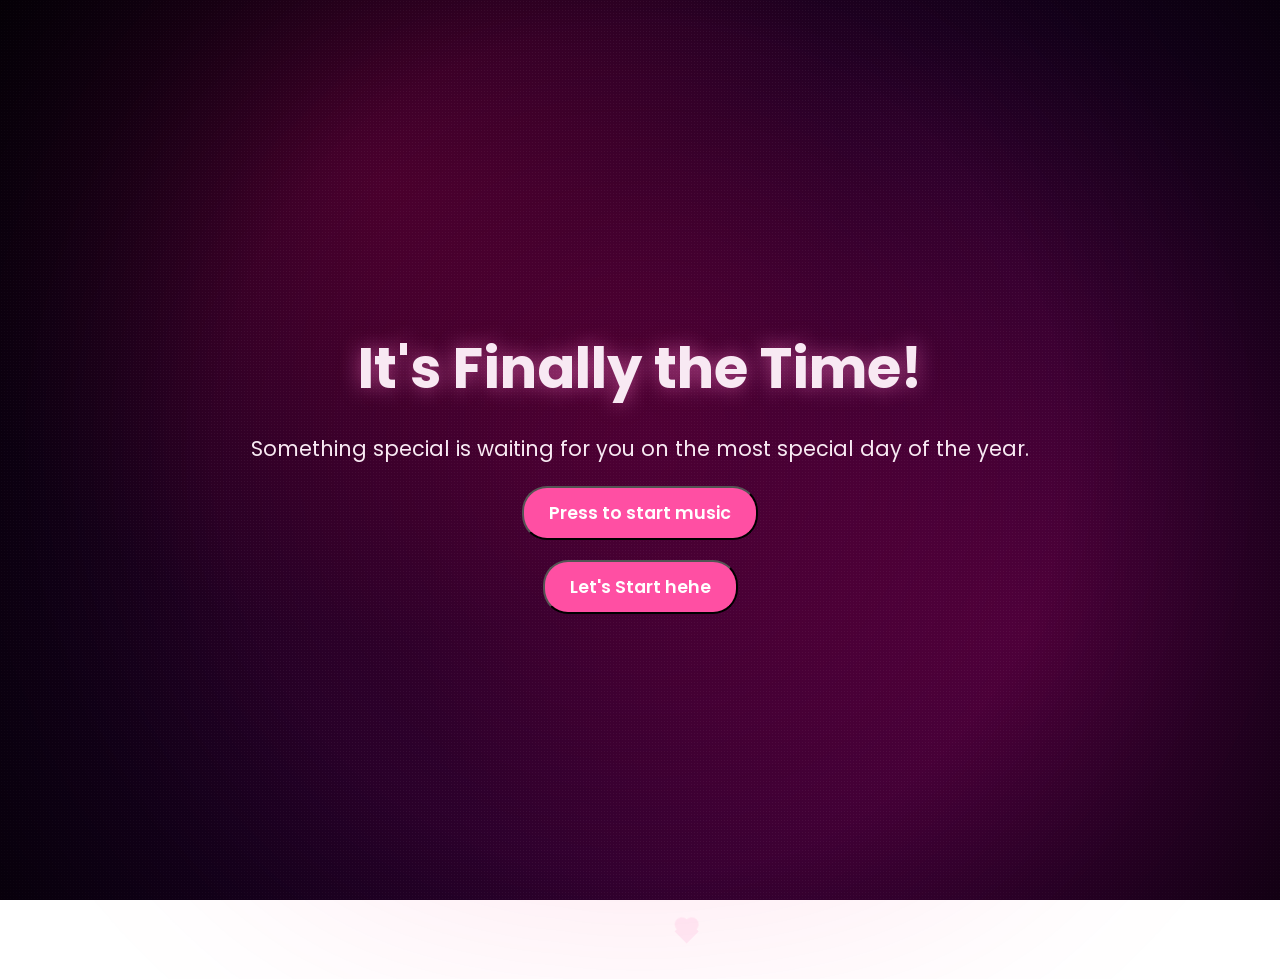
==== index.html @ a1e0117a "Add files via upload" ====
<!DOCTYPE html>
<html>
<head>
  <title>Something Special</title>
  <link rel="stylesheet" href="css/style.css">
</head>
<body class="stars">


<div class="galaxy"></div>
<div class="fog"></div>
  <audio id="bgMusic" autoplay loop>
  <source src="music.mp3" type="audio/mpeg">
</audio>

<div class="content-wrapper">
  <h1 class="countdown-big" id="countdown"></h1>
  <p class="love-text">Something special is waiting for you on the most special day of the year.</p>
  <button class="btn" onclick="startMusic()">Press to start music</button>
  <button id="openBtn" class="btn" style="display:none;" onclick="goTo('appreciation.html')">Let's Start hehe</button>
</div>

<script src="js/script.js"></script>
<script>
const unlockDate = new Date("March 7, 2026 00:00:00").getTime(); // CHANGE DATE
const countdownEl = document.getElementById("countdown");
const btn = document.getElementById("openBtn");

setInterval(function(){
  const now = new Date().getTime();
  const distance = unlockDate - now;

  if(distance <= 0){
    countdownEl.innerHTML = "It's Finally the Time!";
    btn.style.display = "inline-block";
    return;
  }

  const hours = Math.floor((distance / (1000 * 60 * 60)) % 24);
  const minutes = Math.floor((distance / (1000 * 60)) % 60);
  const seconds = Math.floor((distance / 1000) % 60);

  countdownEl.innerHTML = hours + "h " + minutes + "m " + seconds + "s";
},1000);

// Simple navigation function if js/script.js doesn't have it
function goTo(page) {
    window.location.href = page;
}
</script>
</body>
</html>
---- css/style.css ----
@import url('https://fonts.googleapis.com/css2?family=Poppins:wght@300;400;600;700&display=swap');

* {
  margin: 0;
  padding: 0;
  box-sizing: border-box;
  font-family: Poppins, sans-serif;
}

.hidden {
  display: none !important;
}

/* ================= DARK MYSTERIOUS NIGHT BACKGROUND ================= */

body.stars {
  background:
    radial-gradient(circle at 30% 20%, rgba(180, 0, 80, 0.25), transparent 40%),
    radial-gradient(circle at 80% 70%, rgba(255, 0, 120, 0.15), transparent 50%),
    linear-gradient(135deg, #0b0012 0%, #1a0025 50%, #2a0033 100%);
  background-attachment: fixed;
  background-size: cover;
  color: #f8e9f3;
  min-height: 100vh;
  height: auto;
  overflow-y: auto;
  
  flex-direction: column;
  text-align: center;
  padding: 20px;
  animation: fadeIn 1.2s ease forwards;
  opacity: 0;
}

/* Cinematic Vignette */
body.stars::after {
  content: "";
  position: fixed;
  inset: 0;
  background: radial-gradient(circle, transparent 55%, rgba(0, 0, 0, 0.65) 100%);
  pointer-events: none;
  z-index: 0;
}

/* ================= GLOBAL FADE IN ================= */

@keyframes fadeIn {
  to {
    opacity: 1;
  }
}

.fade-out {
  opacity: 0 !important;
  transition: opacity 0.4s ease;
}

/* ================= LOADER ================= */

#loader {
  position: fixed;
  inset: 0;
  background: #000000f2;
  display: flex;
  flex-direction: column;
  justify-content: center;
  align-items: center;
  z-index: 9999;
  transition: opacity 1.2s ease;
}

.moon {
  font-size: 70px;
  margin-bottom: 20px;
  animation: float 3s infinite;
}

@keyframes float {

  0%,
  100% {
    transform: translateY(0);
  }

  50% {
    transform: translateY(-15px);
  }
}

.loadtext {
  font-size: 1.8rem;
  width: 80%;
  line-height: 1.6;
}

/* ================= COUNTDOWN ================= */

.countdown-big {
  font-size: 3.5rem;
  font-weight: 700;
  margin-bottom: 20px;
  text-shadow: 0 0 20px rgba(255, 120, 200, 0.6);
}

/* ================= BUTTONS ================= */

.btn {
  padding: 12px 25px;
  background: #ff4fa3;
  color: #fff;
  border-radius: 25px;
  text-decoration: none;
  font-weight: 600;
  font-size: 1.1rem;
  margin-top: 20px;
  display: inline-block;
  transition: .3s ease;
  z-index: 5;
  position: relative;
}

.btn:hover {
  transform: scale(1.12) translateY(-3px);
  background: #ff2f92;
  box-shadow: 0 0 20px rgba(255, 79, 163, 0.6);
}

.content-wrapper {
  position: relative;
  z-index: 10;
  padding: 40px;
  max-width: 8000px;
  width: 100%;
  min-height:100vh;
  display:flex;
   flex-direction:column; 
  justify-content:center;
  align-items:center;
  text-align:center;
}

/* ================= TEXT STYLES ================= */

.love-text,
.letter-text {
  font-size: 1.3rem;
  max-width: 850vw;
  line-height: 1.7;
  color: #f8e9f3;
}

/* ================= ATMOSPHERIC GLOW ================= */

.fog {
  position: fixed;
  width: 120vw;
  height: 120vh;
  top: -10vh;
  left: -10vw;
  filter: blur(70px);
  background: radial-gradient(circle, rgba(255, 0, 100, 0.18), transparent 70%);
  animation: pulseGlow 8s infinite ease-in-out alternate;
  pointer-events: none;
  z-index: 0;
}

@keyframes pulseGlow {
  from {
    opacity: 0.4;
  }

  to {
    opacity: 0.7;
  }
}

/* ================= STAR FIELD ================= */

.galaxy {
  position: fixed;
  inset: 0;
  background: radial-gradient(white 1px, transparent 1px);
  background-size: 3px 3px;
  opacity: 0.05;
  mix-blend-mode: screen;
  pointer-events: none;
  z-index: 0;
}

/* ================= FLOATING HEARTS ================= */


.heart{
  position:fixed;
  bottom:-40px; /* start below screen */
  width:14px;
  height:14px;
  background:#ff4fa3;
  transform:rotate(45deg);
  opacity:0.1;
  animation:floatUp linear infinite;
  pointer-events:none;
  z-index:2;
}

.heart::before,
.heart::after{
  content:"";
  position:absolute;
  width:14px;
  height:14px;
  background:#ff4fa3;
  border-radius:50%;
}

.heart::before{
  top:-7px;
  left:0;
}

.heart::after{
  left:-7px;
  top:0;
}

@keyframes floatUp{
  0%{
    transform:translateY(0) rotate(45deg);
    opacity:0;
  }
  10%{opacity:0.15;}
  100%{
    transform:translateY(-120vh) rotate(45deg);
    opacity:0;
  }
}

/* ================= BALLOONS ================= */

.balloon{
  position:fixed;
  bottom:-120px;
  width:55px;
  height:75px;
  border-radius:50% 50% 48% 48%;
  background:radial-gradient(circle at 30% 30%, #ff8edc, #ff2f92);
  animation: floatUp 18s linear infinite,
             sway 4s ease-in-out infinite alternate;
  opacity:0.8;
  z-index:0;
  box-shadow:
    0 0 20px rgba(255,79,163,0.6),
    0 0 40px rgba(255,79,163,0.3);
}
/* Balloon knot */
.balloon::before{
  content:"";
  position:absolute;
  bottom:-8px;
  left:50%;
  transform:translateX(-50%);
  width:10px;
  height:10px;
  background:#ff2f92;
  border-radius:2px;
}

/* Balloon string */
.balloon::after{
  content:"";
  position:absolute;
  bottom:-80px;   /* attach string BELOW balloon */
  left:50%;
  transform:translateX(-50%);
  width:2px;
  height:80px;
  background:rgba(255,200,230,0.4);
}

/* Floating upward */
@keyframes floatUp{
  0%{
    transform:translateY(0) scale(0.95);
  }
  100%{
    transform:translateY(-120vh) scale(1.05);
  }
}

/* Gentle sway */
@keyframes sway{
  0%{ margin-left:-10px; }
  100%{ margin-left:10px; }
}

/* ===== FALLING PETALS ===== */

.petal{
  position:fixed;
  top:-40px;
  width:18px;
  height:18px;
  background:radial-gradient(circle at 30% 30%, #ff7abf, #ff2f92);
  border-radius:60% 40% 60% 40%;
  opacity:0.6;
  animation:petalFall linear infinite;
  pointer-events:none;
  z-index:2;
}

@keyframes petalFall{
  0%{
    transform:translateY(0) rotate(0deg);
    opacity:0;
  }
  10%{opacity:0.7;}
  100%{
    transform:translateY(110vh) rotate(360deg);
    opacity:0;
  }
}

/* ===== FLOATING DUST ===== */

.dust{
  position:fixed;
  width:5px;
  height:5px;
  background:rgba(255,255,255,0.25);
  border-radius:50%;
  filter:blur(2px);
  animation:dustFloat 20s linear infinite;
  pointer-events:none;
  z-index:0;
}

@keyframes dustFloat{
  0%{ transform:translateY(100vh); }
  100%{ transform:translateY(-20vh); }
}

/* ===== BOKEH GLOW ===== */

.bokeh{
  position:fixed;
  width:200px;
  height:200px;
  background:radial-gradient(circle, rgba(255,79,163,0.25), transparent 70%);
  border-radius:50%;
  filter:blur(60px);
  opacity:0.4;
  pointer-events:none;
  z-index:0;
}


/* ===== LETTER STYLING ===== */

.letter {
  max-width: 850px;
  margin: 0 auto;
  font-size: 1.25rem;
  line-height: 1.9;
  color: #f8e9f3;
  text-align: center;
}

.letter p {
  margin-bottom: 22px;
  opacity: 0.95;
}

.letter-block {
  max-width: 850px;
  margin: 30px auto 0 auto;
  text-align: center;
}

.letter-block p {
  font-size: 1.2rem;
  line-height: 1.9;
  margin-bottom: 22px;
  color: #f8e9f3;
}
.letter strong {
  color: #ff7abf;
}

.signature {
  margin-top: 40px;
  font-weight: 600;
  font-size: 1.35rem;
  color: #ff8edc;
}

/* ================= HEART ================= */

.wish-heart{
  width:80px;
  height:80px;
  background:#ff4fa3;
  transform:rotate(45deg);
  margin:30px auto;
  position:relative;
  cursor:pointer;
  transition:0.4s ease;
  box-shadow:0 0 20px rgba(255,79,163,0.6);
}

.wish-heart::before,
.wish-heart::after{
  content:"";
  position:absolute;
  width:80px;
  height:80px;
  background:#ff4fa3;
  border-radius:50%;
}

.wish-heart::before{
  top:-40px;
  left:0;
}

.wish-heart::after{
  left:-40px;
  top:0;
}

.wish-heart.active{
  box-shadow:0 0 40px rgba(255,79,163,1);
  transform:rotate(45deg) scale(1.2);
}

.hold-text{
  opacity:0.8;
  margin-bottom:30px;
}

/* ================= STARS ================= */

.stars-container{
  display:flex;
  flex-wrap:wrap;
  justify-content:center;
  gap:12px;
  max-width:300px;
  margin:20px auto;
}

.star{
  width:20px;
  height:20px;
  background:#555;
  clip-path:polygon(
    50% 0%,
    61% 35%,
    98% 35%,
    68% 57%,
    79% 91%,
    50% 70%,
    21% 91%,
    32% 57%,
    2% 35%,
    39% 35%
  );
  cursor:pointer;
  transition:0.3s;
}

.star.active{
  background:#ffccff;
  box-shadow:0 0 12px #ffccff;
}

.question{
margin:20px 0;
padding:15px;
border-radius:10px;
transition:0.3s;
}



.names-grid{
  display:grid;
  grid-template-columns:repeat(auto-fit,minmax(220px,1fr));
  gap:15px;
  margin-top:40px;
  max-width:900px;
  margin-left:auto;
  margin-right:auto;
}

.names-grid .love-text{
  opacity:0;
  transform:translateY(15px);
}

.fade-lines p{
  opacity:0;
  transform:translateY(15px);
  transition:1s ease;
}
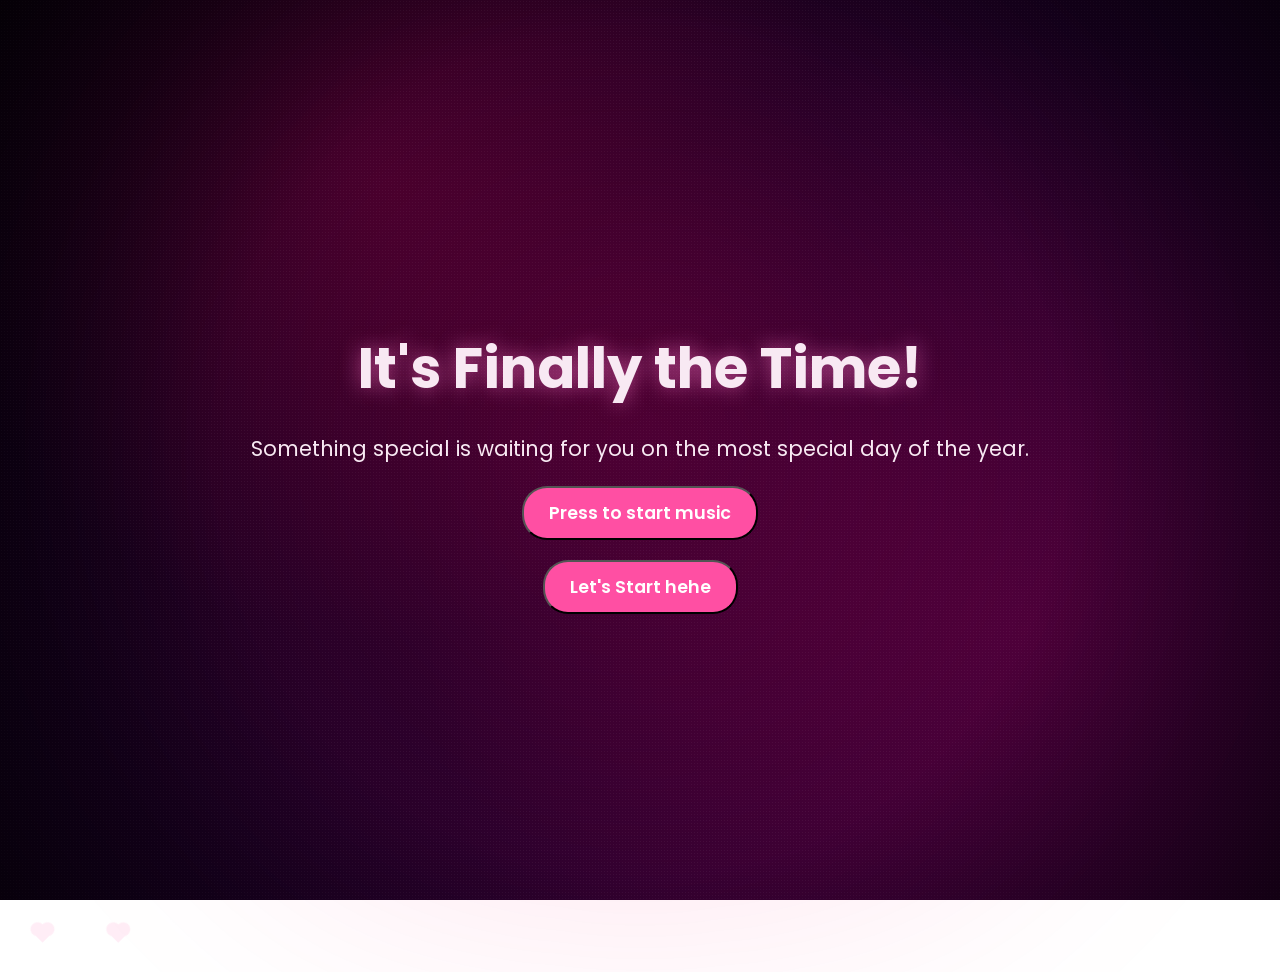
==== commit a40affbb: "Add files via upload" ====
--- a/index.html
+++ b/index.html
@@ -22,7 +22,7 @@
 
 <script src="js/script.js"></script>
 <script>
-const unlockDate = new Date("March 7, 2026 00:00:00").getTime(); // CHANGE DATE
+const unlockDate = new Date("March 7, 2025 00:00:00").getTime(); // CHANGE DATE
 const countdownEl = document.getElementById("countdown");
 const btn = document.getElementById("openBtn");
 
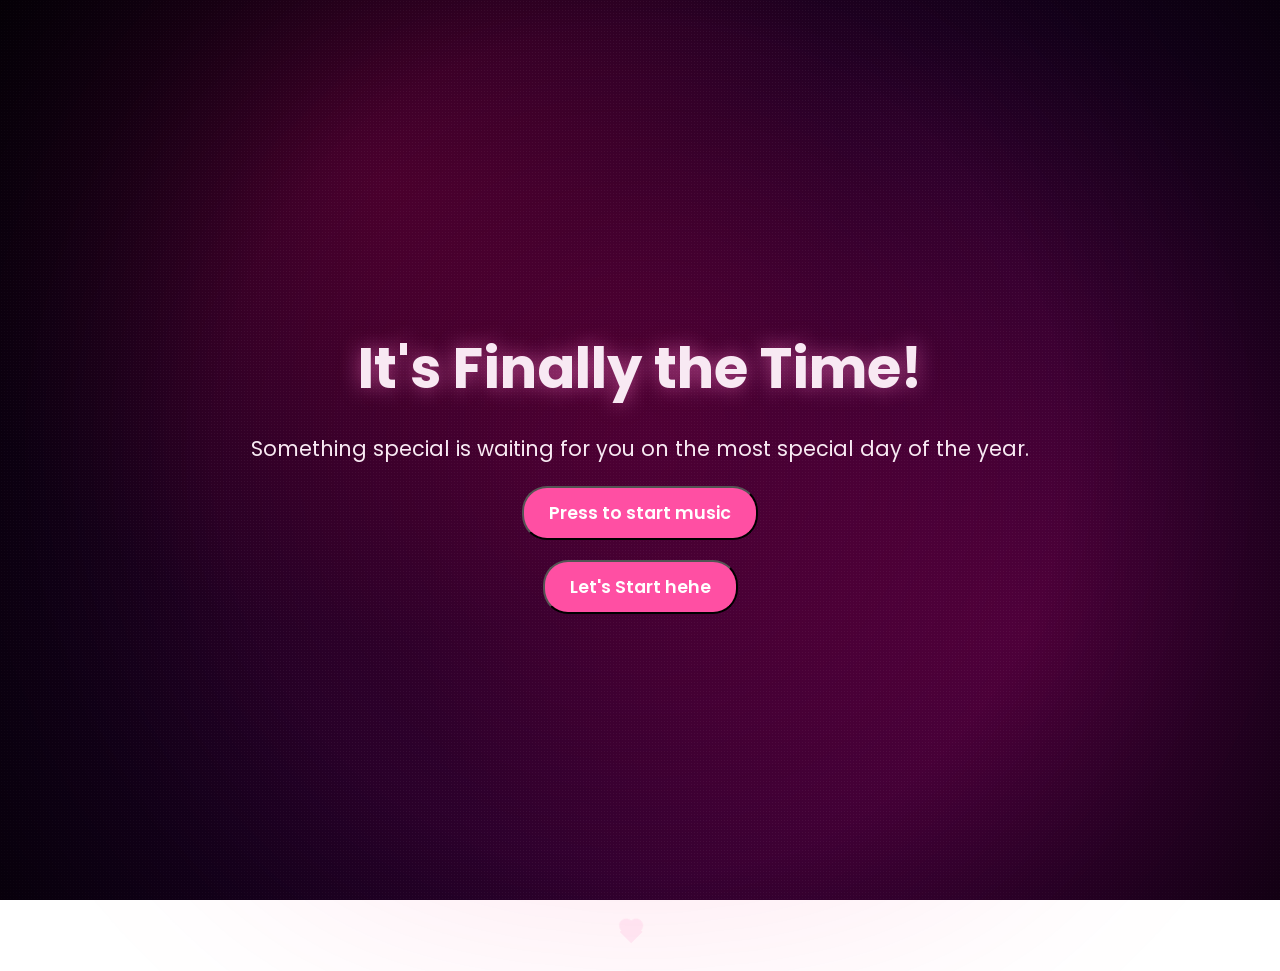
==== commit 814e4a50: "Add files via upload" ====
--- a/index.html
+++ b/index.html
@@ -22,7 +22,7 @@
 
 <script src="js/script.js"></script>
 <script>
-const unlockDate = new Date("March 7, 2025 00:00:00").getTime(); // CHANGE DATE
+const unlockDate = new Date("March 7, 2026 00:00:00").getTime(); // CHANGE DATE
 const countdownEl = document.getElementById("countdown");
 const btn = document.getElementById("openBtn");
 
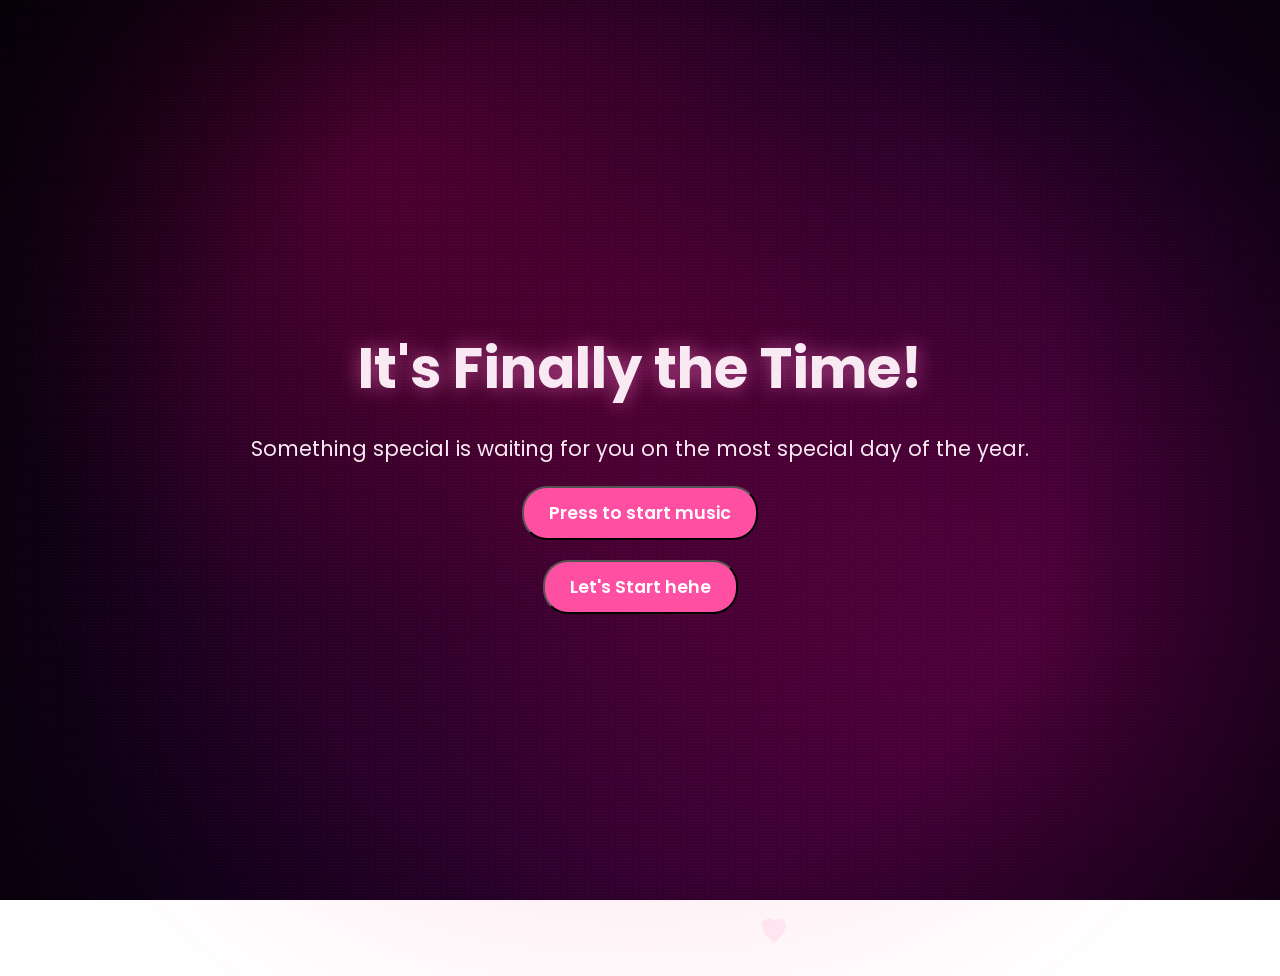
==== commit dcb63137: "Add files via upload" ====
--- a/index.html
+++ b/index.html
@@ -36,11 +36,16 @@
     return;
   }
 
-  const hours = Math.floor((distance / (1000 * 60 * 60)) % 24);
-  const minutes = Math.floor((distance / (1000 * 60)) % 60);
-  const seconds = Math.floor((distance / 1000) % 60);
+const days = Math.floor(distance / (1000 * 60 * 60 * 24));
+const hours = Math.floor((distance / (1000 * 60 * 60)) % 24);
+const minutes = Math.floor((distance / (1000 * 60)) % 60);
+const seconds = Math.floor((distance / 1000) % 60);
 
-  countdownEl.innerHTML = hours + "h " + minutes + "m " + seconds + "s";
+countdownEl.innerHTML =
+  days + "d " +
+  hours + "h " +
+  minutes + "m " +
+  seconds + "s";
 },1000);
 
 // Simple navigation function if js/script.js doesn't have it
